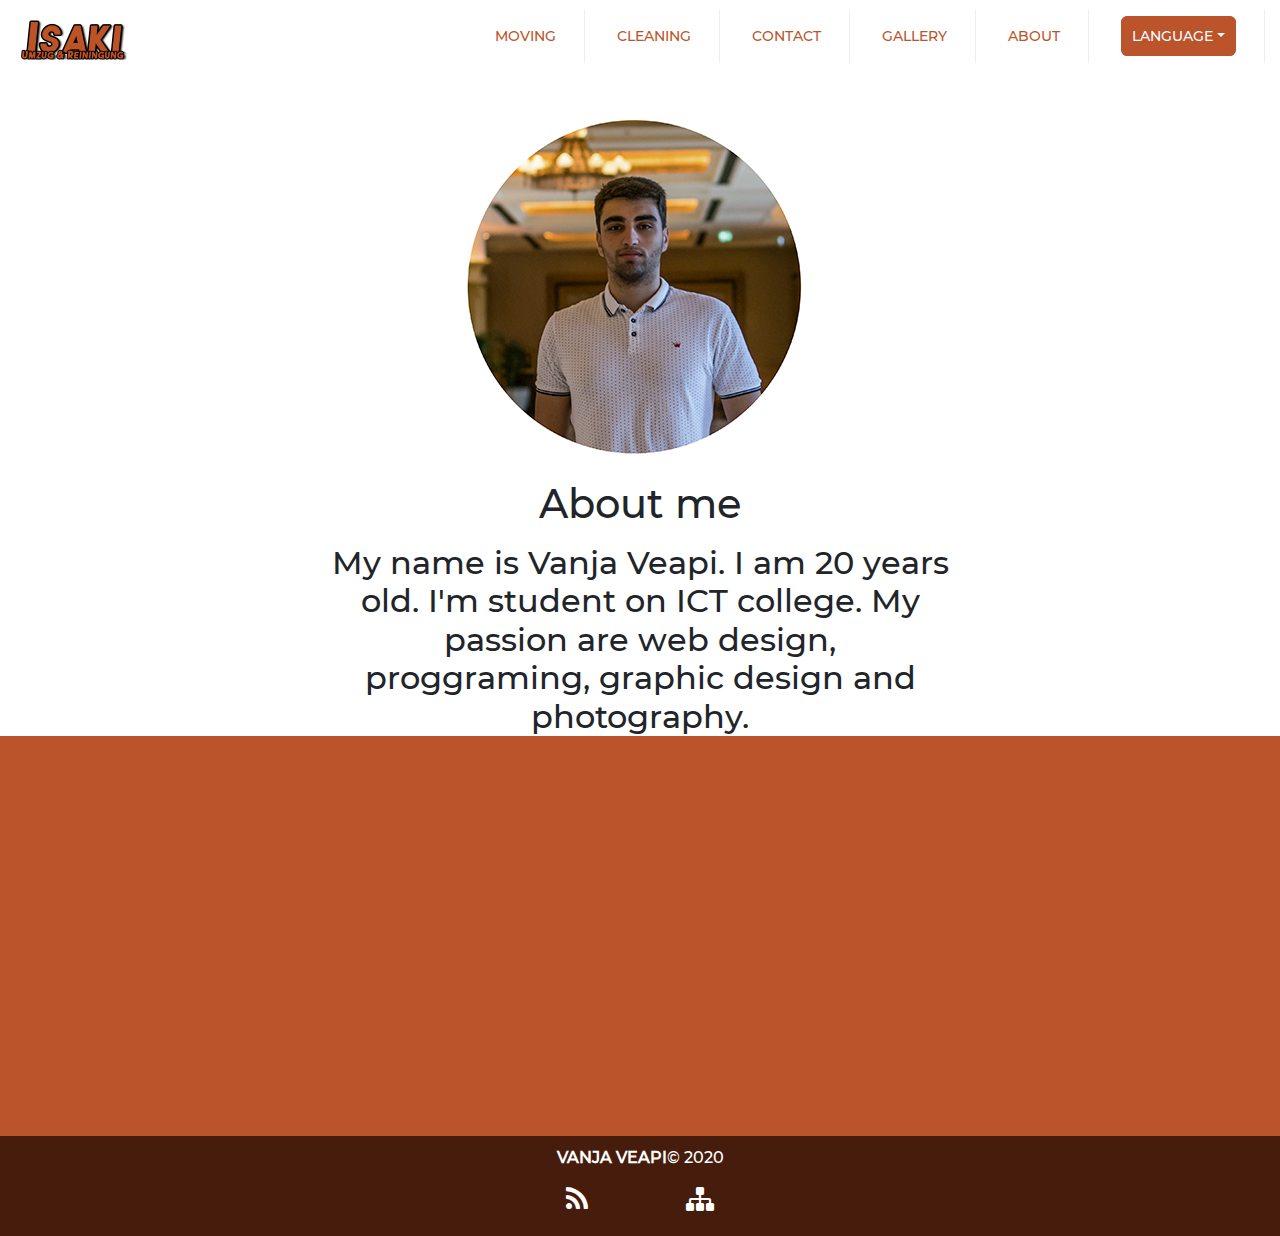
==== about.html @ 3a8596b0 "Finale" ====
<!DOCTYPE html>
<html lang="en">
<head>
    <meta charset="UTF-8">
    <meta name="viewport" content="width=device-width, initial-scale=1.0">
    <meta name="description" content="We are moving and cleaning company. Make your moving and cleaning up easier with the help of Isaki company. We offer cleaning services for houses, apartments and condominiums. Contact us today for a free quote.">
    <meta name="keywords" content="Isaki,Moving,Cleaning,House,Flat,Apartments,Switzerland">
    <meta name="author" content="Vanja Veapi">
    <meta property="og:type" content="website">
    <!--Bootstrap css css-->
    <link rel="stylesheet" href="https://stackpath.bootstrapcdn.com/bootstrap/4.5.2/css/bootstrap.min.css" integrity="sha384-JcKb8q3iqJ61gNV9KGb8thSsNjpSL0n8PARn9HuZOnIxN0hoP+VmmDGMN5t9UJ0Z" crossorigin="anonymous">
    <!--Main css-->
    <link rel="stylesheet" href="css/style.css"/>
    <!--AOS CSS-->
    <link rel="stylesheet" href="aos/aos.css"/>
    <!--Fafa css-->
    <link rel="stylesheet" href="https://cdnjs.cloudflare.com/ajax/libs/font-awesome/4.7.0/css/font-awesome.min.css"/>
    <link rel="icon" href="icon.jpg" type="image/gif" sizes="64x64">
    <title>Moving</title>
</head>
<body>
    <!--Header-->
    <a href="#top-header1"><i onclick="topFunction()" id="myButton" class="fa fa-chevron-up m-auto text-center" title="Go to top"></i></a>
    <header class="container-fluid font bg-white">
        <div class="row justify-content-end align-items-center">
            <div class="col-lg-4">
                <img src="img/logo.png" alt="logo site" width="120">
            </div>
            <div class="col-lg-8 d-flex justify-content-end pt-2">
                <div class="dropdown">
                    <button class="btn btn-warning text-white m-2 d-none d-block d-sm-block d-md-block d-lg-none" type="button" id="dropdownMenuButton" data-toggle="dropdown" aria-haspopup="true" aria-expanded="false">
                        <i class="fa fa-bars size"></i>
                    </button>
    
                    <div class="dropdown-menu" aria-labelledby="dropdownMenuButton">
                    <ul>
    
                    </ul>
                        <li><a class="dropdown-item text-uppercase" href="#top-header">Home</a></li>
                        <li><a class="dropdown-item text-uppercase" href="#moving">Moving</a></li>
                        <li><a class="dropdown-item text-uppercase" href="cleaning.html">Cleaning</a></li>
                        <li><a class="dropdown-item text-uppercase" href="#forma">Contact</a></li>
                        <li><a class="dropdown-item text-uppercase" href="#gallery">Gallery</a></li>
                        <li><a class="dropdown-item text-uppercase" href="#"><img src="img/eng-ico.png" alt="English language"/>English</a></li>
                        <li><a class="dropdown-item text-uppercase" href="index.html"><img src="img/ch-ico.png" alt="Deutsch lang"/>German</a></li>
                    </div>
                </div>
                <!--Navigacija-->
                <div class="collapse navbar-collapse d-none d-md-none d-lg-block" id="navbarSupportedContent" aria-labelledby="dropdownMenuButton">
                <ul class="d-flex align-items-center justify-content-end ul-font">
                    <li class="nav-link pad"><a href="#moving" class="text-warning text-uppercase">Moving</a></li><!--Moving-->
                    <li class="nav-link pad"><a href="cleaning.html" class="text-warning text-uppercase">Cleaning</a></li><!--Cleaning-->
                    <li class="nav-link pad"><a href="#forma" class="text-warning text-uppercase">Contact</a></li><!--Kontakt-->
                    <li class="nav-link pad"><a href="#gallery" class="text-warning text-uppercase">Gallery</a></li>
                    <li class="nav-link pad"><a href="about.html" class="text-warning text-uppercase">About</a></li><!--Home-->
                    <div class="dropdown">
                        <li class="nav-link pad"><a class="dropdown-toggle text-white bg-warning text-uppercase rounded" href="#" role="button" id="dropdownMenuLink" data-toggle="dropdown" aria-haspopup="true" aria-expanded="false">Language</a><!--Data toggle = "dropdown"-->
                        <div class="dropdown-menu" aria-labelledby="dropdownMenuLink">
                            <a class="dropdown-item text-uppercase" href="#"><img src="img/eng-ico.png" alt="English language"/>English</a>
                            <a class="dropdown-item text-uppercase" href="index.html"><img src="img/ch-ico.png" alt="Deutsch lang"/>German</a>
                        </div>
                        </li>
                    </div>
                </ul>
                </div>
                
                <!--Navigacija-->
            </div> 
        </div>
        
    </header>
    <!--Header End-->
    <!-- About -->
    <div id="about" class="container-fluid d-flex justify-content-center">
        <div class="row">
            <div class="col-lg-12 d-flex justify-content-center">
                <img src="img/profilna.png" alt="vanja"/>
            </div>
            <div id="opis" class="col-lg-12">
                <h1 class="text-center mb-3">
                    About me
                </h1>

                <p class="h2 w-50 text-center m-auto">My name is Vanja Veapi. I am 20 years old. I'm student on ICT college. My passion are web design, proggraming, graphic design and photography.</p>
            </div>
        </div>
        
    </div>
<!--Footer-->
<div class="togehter container-fluid">
    <div id="info" class="container-fluid d-flex justify-content-around align-items-center flex-wrap w-100 bg-warning">
        <div id="links" data-aos="zoom-in">
            <p class="h2 text-white pb-5 pt-sm-4 kont">Contact</p>
            <ul>
                <li class="pb-3"><a class="special h5 text-white" href="mailto:vanja.veapi@gmail.com">E-mail:</a><a href="mailto:vanja.veapi@gmail.com" class="drugi h5 ml-2 text-primary">vanja.veapi@gmail.com</a></li>
                <li class="pb-3"><a class="special h5 text-white" href="#">Mobile phone:</a><a href="#" class="drugi h5 ml-2 text-primary">076 824 23 33</a></li>
                <li class="pb-3"><a class="special h5 text-white" href="https://www.facebook.com/vanja.veapi/">Facebook:</a><a href="https://www.facebook.com/vanja.veapi/" class="drugi h5 ml-2 text-primary">Isaki Umzug & Reiningung</a></li>
            </ul>
        </div>
        <div id="location" class="pt-2" data-aos="zoom-in">
            <iframe src="https://www.google.com/maps/embed?pb=!1m18!1m12!1m3!1d983.7157320650256!2d8.264692580261254!3d47.3502808441006!2m3!1f0!2f0!3f0!3m2!1i1024!2i768!4f13.1!3m3!1m2!1s0x4790112106aca43d%3A0x974a3cd345136a2c!2zUmluZ3N0cmFzc2UgNiwgNTYxMCBXb2hsZW4sINCo0LLQsNGY0YbQsNGA0YHQutCw!5e0!3m2!1ssr!2srs!4v1587584736918!5m2!1ssr!2srs" frameborder="0" allowfullscreen=""></iframe>
        </div>
    </div>
    <footer class="d-flex justify-content-center align-items-center container-fluid text-white">
        <div class="row">
            <p class="h6 col-12 d-flex justify-content-center"><strong class="text-uppercase">Vanja Veapi</strong> &copy; 2020</p>
            <div class="container justify-content-around col-12 d-flex justify-content-center mt-3 h3">
                    <a href="rss.xml"><i class="fa fa-rss text-white" aria-hidden="true"></i></a>
                    <a href="sitemap.xml"><i class="fa fa-sitemap text-white" aria-hidden="true"></i></a>
            </div>
        </div>
    </footer>
</div>
<!--EndFooter-->
<script src="https://code.jquery.com/jquery-3.5.1.slim.min.js" integrity="sha384-DfXdz2htPH0lsSSs5nCTpuj/zy4C+OGpamoFVy38MVBnE+IbbVYUew+OrCXaRkfj" crossorigin="anonymous"></script>
<script src="https://cdn.jsdelivr.net/npm/popper.js@1.16.1/dist/umd/popper.min.js" integrity="sha384-9/reFTGAW83EW2RDu2S0VKaIzap3H66lZH81PoYlFhbGU+6BZp6G7niu735Sk7lN" crossorigin="anonymous"></script>
<script src="https://stackpath.bootstrapcdn.com/bootstrap/4.5.2/js/bootstrap.min.js" integrity="sha384-B4gt1jrGC7Jh4AgTPSdUtOBvfO8shuf57BaghqFfPlYxofvL8/KUEfYiJOMMV+rV" crossorigin="anonymous"></script>
<script src="js/main.js"></script>
<script src="aos/aos.js"></script>
<script type="text/javascript">
    AOS.init({
        duration: 3000,
    });
</script>
</body>
</html>
---- css/style.css ----
*
{
    margin: 0;
    padding: 0;
}
@font-face
{
    font-family: myFirstFont;
    src:url(../font/Montserrat-Medium.ttf);
}

:root
{
    --main-color: #bb542b;
}

html 
{
    scroll-behavior: smooth;
}
body
{
    font-family: myFirstFont;
}
li
{
    list-style-type: none;
}
.row
{
    margin-left: 0 !important;
    margin-right: 0 !important;
    flex-wrap: nowrap;
}
#moving .row, footer .row
{
    flex-wrap: wrap !important;
}
a:hover
{
    text-decoration: none;
}
#myButton:hover 
{
    background-color: rgba(255, 255, 255, 0.3);
    color: var(--main-color);
}
#myButton 
{
    border: 2px solid #ffffff;
    display: none;
    width: 59px;
    color: #ffffff;
    position: fixed;
    bottom: 20px;
    right: 30px;
    z-index: 99;
    background-color: rgba(187,84,43,0.9);
    border-radius: 50%;
    height: 59px;
    padding: 5px;
    font-size: 35px;
}

.ul-font
{
    font-size: 14px;
}
li a:hover 
{
    border-bottom: 1px solid rgba(187, 84, 43, 0.9);
}

a, a.text-warning:hover
{
    color: var(--main-color) !important;
    text-decoration: none;
}

.text-warning
{
    color: var(--main-color) !important;
}

.bg-warning
{
    background-color: var(--main-color) !important;
    border: 1px solid var(--main-color);
    background-color: var(--main-color);
    padding: 10px;
    transition: 0.3s;
}
a.bg-warning:hover
{
    background-color: #fff !important;
    text-decoration: none !important;
    color: var(--main-color) !important;
}
.button 
{
    border: 1px solid var(--main-color);
    background-color: var(--main-color);
    padding: 10px;
    transition: 0.3s;
}
.button:hover
{
    background-color: #fff;
    color: var(--main-color) !important;
    text-decoration: none;
}
.pad 
{
    border-right: 1px solid rgba(231, 231, 231,0.7);
    padding: 1rem 2em 1rem 2rem;
}
.dropdown-item 
{
    display: block;
    width: 100%;
    padding: .25rem 1.5rem !important;
    clear: both;
    font-weight: 400;
    color: #212529;
    text-align: inherit;
    white-space: nowrap;
    background-color: transparent;
    border: 0;
}
.dropdown-item:hover, .dropdown-item:focus 
{
    color: var(--main-color);
    background-color: rgba(243, 243, 243, 0.788);
    border-bottom: none;
}
.slider
{
    width: 100%;
    height: 800px;
    background-image: url(../img/kombi.jpeg);
    background-position: center;
    background-repeat: no-repeat;
    background-size: cover;
}
.block 
{
    border-radius: 7px;
    padding-top: 4%;
    width: 600px;
    height: 320px;
    margin-left: 20px;
    background-color: rgba(255, 255, 255, 0.9);
}
.btn-warning, .btn-warning:active
{
    background-color: var(--main-color) !important;
    color: #fff !important;
}
.btn-warning:hover
{
    background-color: #a14623 !important;
    color: #fff !important;
}
.size
{
    font-size:40px !important;
}
div.show:nth-child(2) 
{
    transform: translate3d(-90px, 63px, 0px) !important;
}
.planning 
{
    height: auto;
    padding: 40px 0;
    border-bottom: 0.1px solid var(--main-color);
}
#navbarSupportedContent .dropdown-menu
{
    transform: translate3d(26px, 49px, 0px)  !important;
}
.left-block
{
    width: 35%;
    text-align: left;
}
.left-block h3
{
    font-size: 25px;
}
.right-block
{
    border-radius: 15px;
    width: 35%;
    height: 450px;
    background-color: rgba(231, 231, 231,0.7);
}
.fafa-class
{
    background-image: url("../img/boxen.jpg");
    height: 800px;
    background-repeat: no-repeat;
    background-size: cover;
    background-attachment: fixed;
    background-position: center;
}
.fafa-right
{
    width: 50%;
    height: 800px;
    background-color: #ffffff;
    float: right;
    background-size: cover;
    background-repeat: no-repeat;
    right: 0;
    text-align: center;
}
.fafa-frame
{
    width: 95%;
    margin-top: 10%;
    margin-right: 50%;
    height: 87%;
    right: 0;
}
.fafa-frame i
{
    font-size: 64px;
    margin-top: 10%;
    margin-left: auto;
    margin-right: auto;
    color: var(--main-color);
}
.h-fafa-same
{
    font-size: 23px;
    font-weight: bold;
    font-family: myFirstFont;
}
.p-fafa-same
{
    font-weight: 100;
    font-size: 15px;
    text-align: center;
    font-family: myFirstFont;
}
.m-22
{
    margin: 22rem !important;
}
.row
{
    margin-left: 0 !important;
    margin-right: 0 !important;
}
.rounded
{
    border-radius: .4rem !important;
}
#info
{
    height: auto;
    padding-bottom: 30px;
    height: 400px;
}
.container-fluid
{
    padding-right: 0;
    padding-left: 0;
}
iframe
{
    width: 600px; 
    height:300px;
}
footer
{
    height: 100px;
    background-color: #461d0d;
}
i
{
    transition: 0.3s;
}
footer i:hover
{
    color: var(--main-color) !important;
}
a.text-primary
{
    color: #0489f5 !important;
}
footer .h6, footer p
{
    margin-bottom: 0;
}
#about .row
{
    flex-wrap: wrap !important;
}
@media screen and (max-width: 992px)
{
    .left-block
    {
        width: 70%;
        padding-bottom: 5%;
    }
    .right-block
    {
        width: 100%;
    }
    .right-block h4
    {
        font-size: 40px;
    }
    .right-block p
    {
        font-size: 30px;
    }
    .fafa-frame
    {
        height: auto;
    }
}
textarea
{
    padding-left: 11px;
    border-radius: 7px;
}
.poz
{
    width: 65%;
    padding-bottom: 5%;
}
@media screen and (max-width: 992px)
{
    #forma
    {
        padding-top: 40%;
    }
    iframe
    {
        width: 570px;
    }
    #info
    {
        height: auto;
    }
}
@media screen and (max-width: 735px)
{
    #forma
    {
        padding-top: 57%;
    }
}
@media screen and (max-width: 642px)
{
    .block
    {
        border-radius: 0;
        width: 100%;
        height: 280px;
        background-color: rgba(255, 255, 255, 1);
        margin-left: 0;
    }
    #forma
    {
        padding-top: 73%;
    }
    form
    {
        width: 100%;
    }
    iframe
    {
        width: 95%;
        height: 50%;
    }
}
@media screen and (max-width: 515px)
{
    #forma
    {
        padding-top: 104%;
    }
}
@media screen and (max-width: 470px)
{
    .block
    {
        height: 370px;
    }
    #forma
    {
        padding-top: 120%;
    }
    textarea
    {
        width: 100%;
    }
    iframe
    {
        width: 300px;
    }
}
@media screen and (max-width: 435px)
{
    #forma
    {
        padding-top: 175%;
    }
}
@media screen and (max-width: 405px)
{
    #forma
    {
        padding-top: 200%;
    }
}
@media screen and (max-width: 380px)
{
    #forma
    {
        padding-top: 260%;
    }
    .kont
    {
        text-align: center;
    }
    .h5
    {
        font-size: 1rem;
    }
    iframe
    {
        width: 225px;
    }
}
@media screen and (max-width: 310px)
{
    .block
    {
        height: 430px;
    }
    h1
    {
        font-size: 2rem;
    }
    h2
    {
        font-size: 1.5rem;
    }
    #forma
    {
        padding-top: 340%;
    }
}
@media screen and (max-width: 288px)
{
    #forma
    {
        padding-top: 380%;
    }
}
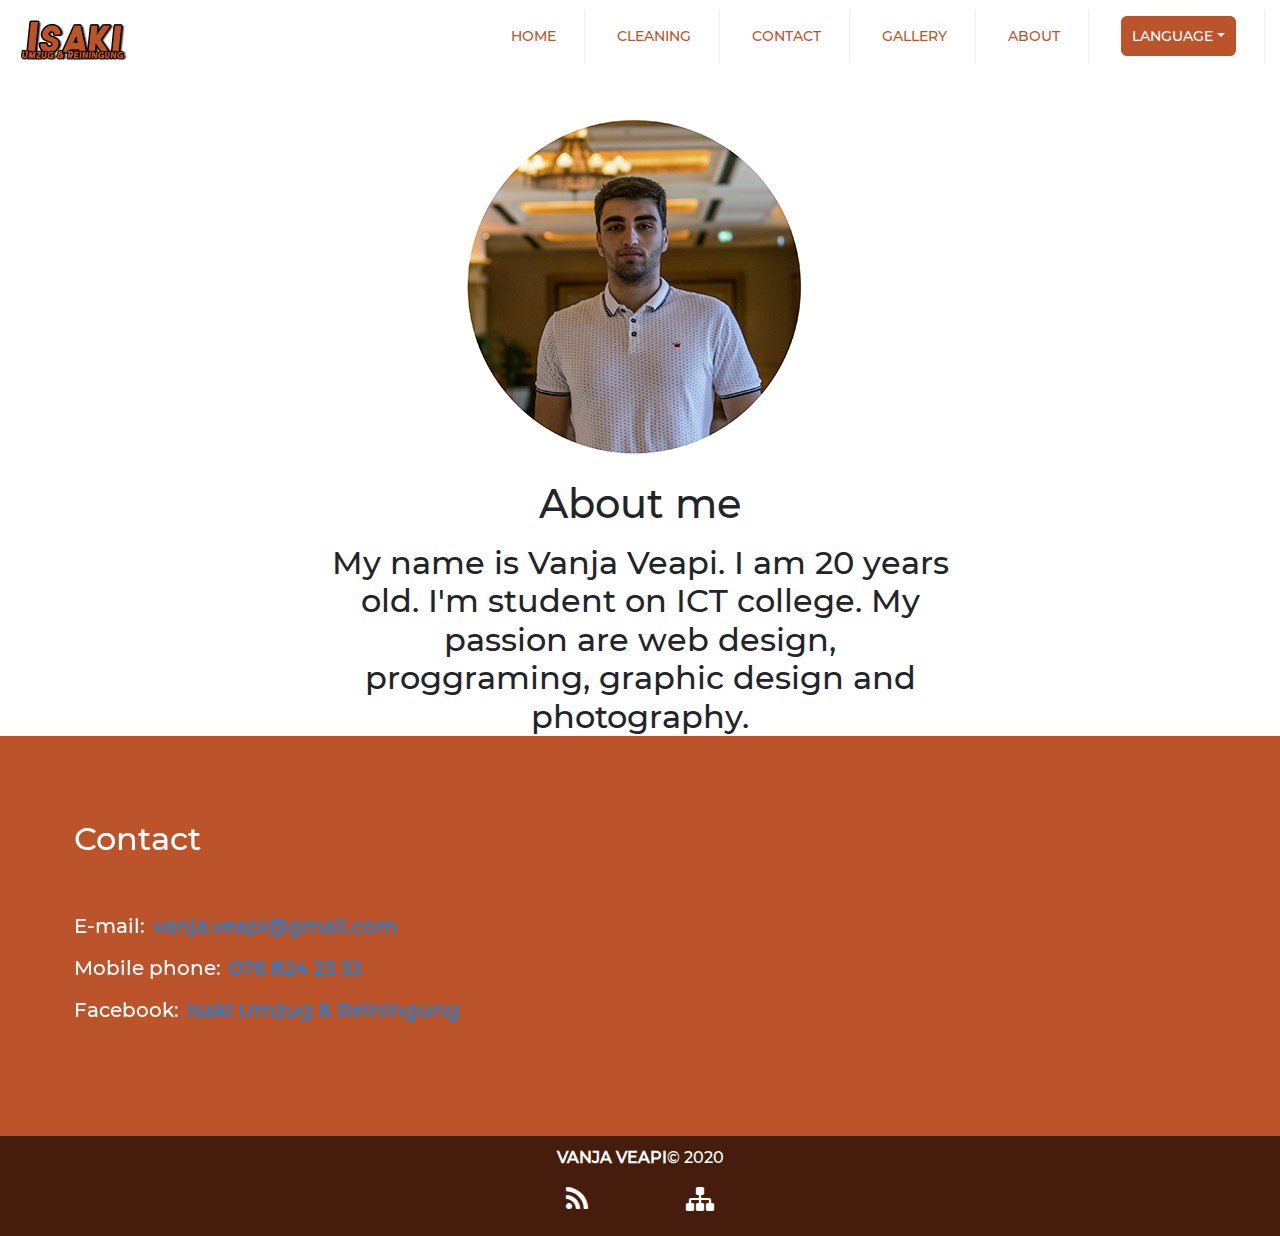
==== commit dddcc6f0: "Finale1" ====
--- a/about.html
+++ b/about.html
@@ -36,7 +36,7 @@
                     <ul>
     
                     </ul>
-                        <li><a class="dropdown-item text-uppercase" href="#top-header">Home</a></li>
+                        <li><a class="dropdown-item text-uppercase" href="index.html">Home</a></li>
                         <li><a class="dropdown-item text-uppercase" href="#moving">Moving</a></li>
                         <li><a class="dropdown-item text-uppercase" href="cleaning.html">Cleaning</a></li>
                         <li><a class="dropdown-item text-uppercase" href="#forma">Contact</a></li>
@@ -48,7 +48,7 @@
                 <!--Navigacija-->
                 <div class="collapse navbar-collapse d-none d-md-none d-lg-block" id="navbarSupportedContent" aria-labelledby="dropdownMenuButton">
                 <ul class="d-flex align-items-center justify-content-end ul-font">
-                    <li class="nav-link pad"><a href="#moving" class="text-warning text-uppercase">Moving</a></li><!--Moving-->
+                    <li class="nav-link pad"><a href="index.html" class="text-warning text-uppercase">Home</a></li><!--Moving-->
                     <li class="nav-link pad"><a href="cleaning.html" class="text-warning text-uppercase">Cleaning</a></li><!--Cleaning-->
                     <li class="nav-link pad"><a href="#forma" class="text-warning text-uppercase">Contact</a></li><!--Kontakt-->
                     <li class="nav-link pad"><a href="#gallery" class="text-warning text-uppercase">Gallery</a></li>
@@ -84,7 +84,7 @@
                 <p class="h2 w-50 text-center m-auto">My name is Vanja Veapi. I am 20 years old. I'm student on ICT college. My passion are web design, proggraming, graphic design and photography.</p>
             </div>
         </div>
-        
+
     </div>
 <!--Footer-->
 <div class="togehter container-fluid">
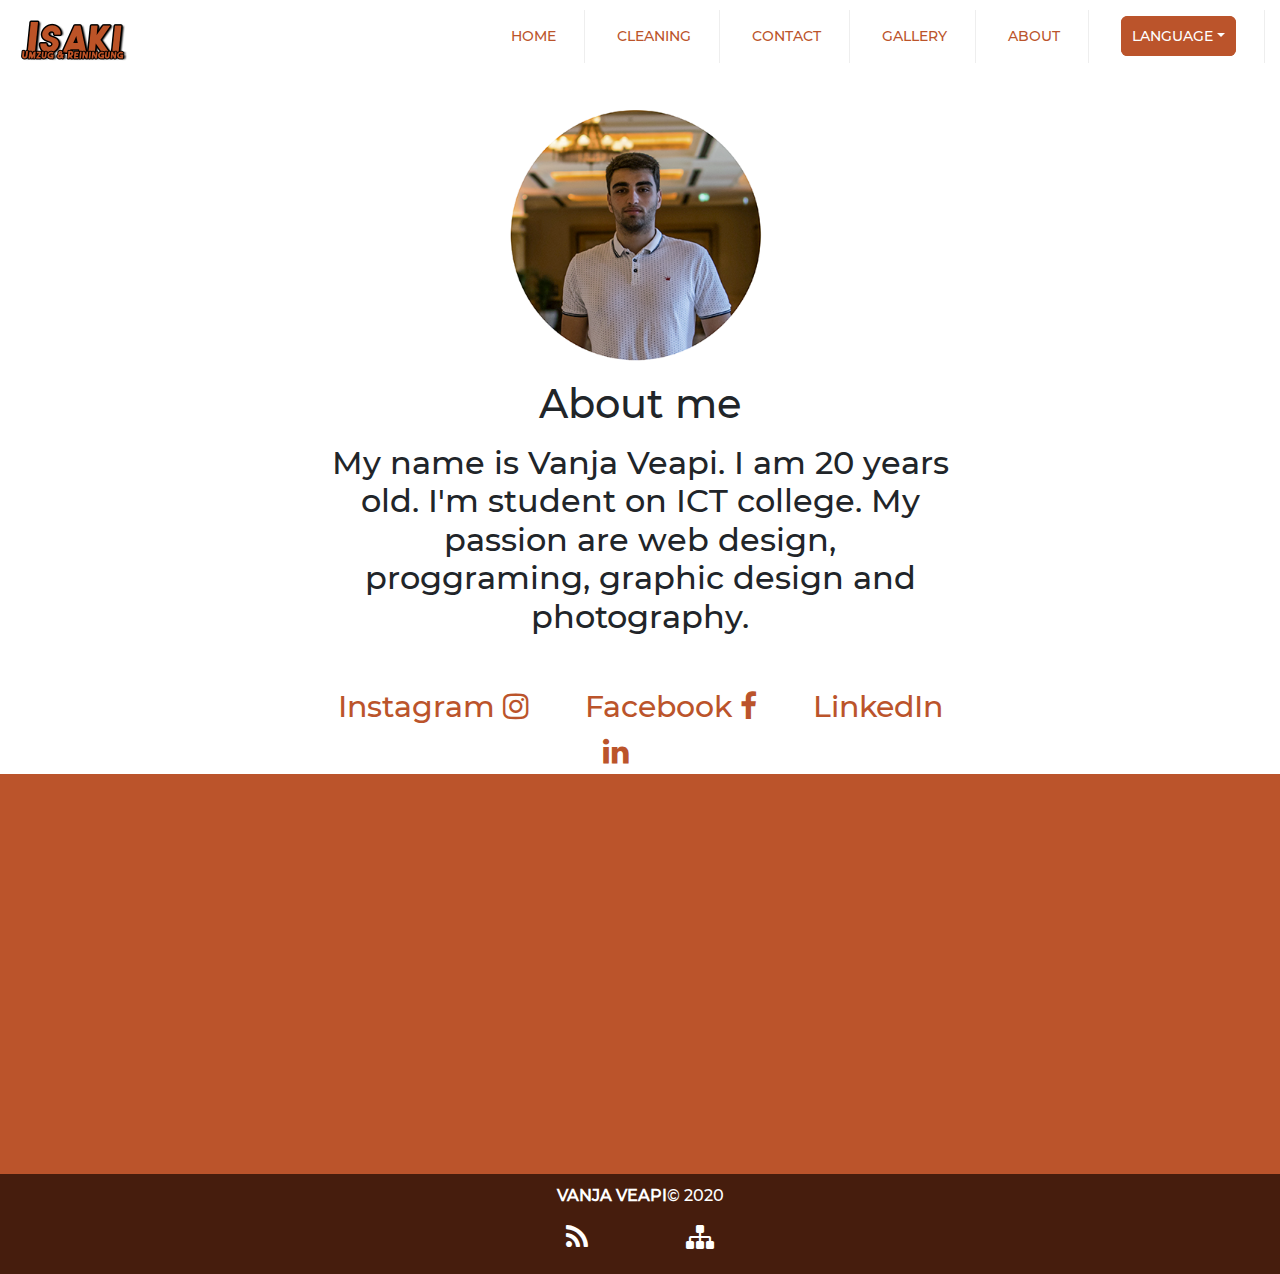
==== commit df4fff25: "Finale" ====
--- a/about.html
+++ b/about.html
@@ -71,20 +71,24 @@
     </header>
     <!--Header End-->
     <!-- About -->
-    <div id="about" class="container-fluid d-flex justify-content-center">
+    <div id="about" class="d-flex justify-content-center">
         <div class="row">
             <div class="col-lg-12 d-flex justify-content-center">
-                <img src="img/profilna.png" alt="vanja"/>
+                <img src="img/profilna.png" alt="vanja" width="300"/>
             </div>
-            <div id="opis" class="col-lg-12">
+            <div id="opis" class="col-lg-12 mb-5">
                 <h1 class="text-center mb-3">
                     About me
                 </h1>
 
                 <p class="h2 w-50 text-center m-auto">My name is Vanja Veapi. I am 20 years old. I'm student on ICT college. My passion are web design, proggraming, graphic design and photography.</p>
             </div>
+            <div id="ikonice" class="col-lg-6 text-warning text-center m-auto d-block mt-5">
+                <a href="https://www.instagram.com/vanja.veapi/" class="mr-5">Instagram <i class="fa fa-instagram" aria-hidden="true"></a></i>
+                <a href="https://www.facebook.com/vanja.veapi/" class="mr-5">Facebook <i class="fa fa-facebook" aria-hidden="true"></a></i>
+                <a href="https://www.linkedin.com/in/vanjaveapi/" class="mr-5">LinkedIn <i class="fa fa-linkedin" aria-hidden="true"></a></i>
+            </div>
         </div>
-
     </div>
 <!--Footer-->
 <div class="togehter container-fluid">
--- a/css/style.css
+++ b/css/style.css
@@ -298,6 +298,15 @@
 {
     flex-wrap: wrap !important;
 }
+#about.container-fluid
+{
+    padding-left: 15px !important;
+    padding-right: 15px !important;
+}
+#ikonice
+{
+    font-size: 30px;
+}
 @media screen and (max-width: 992px)
 {
     .left-block
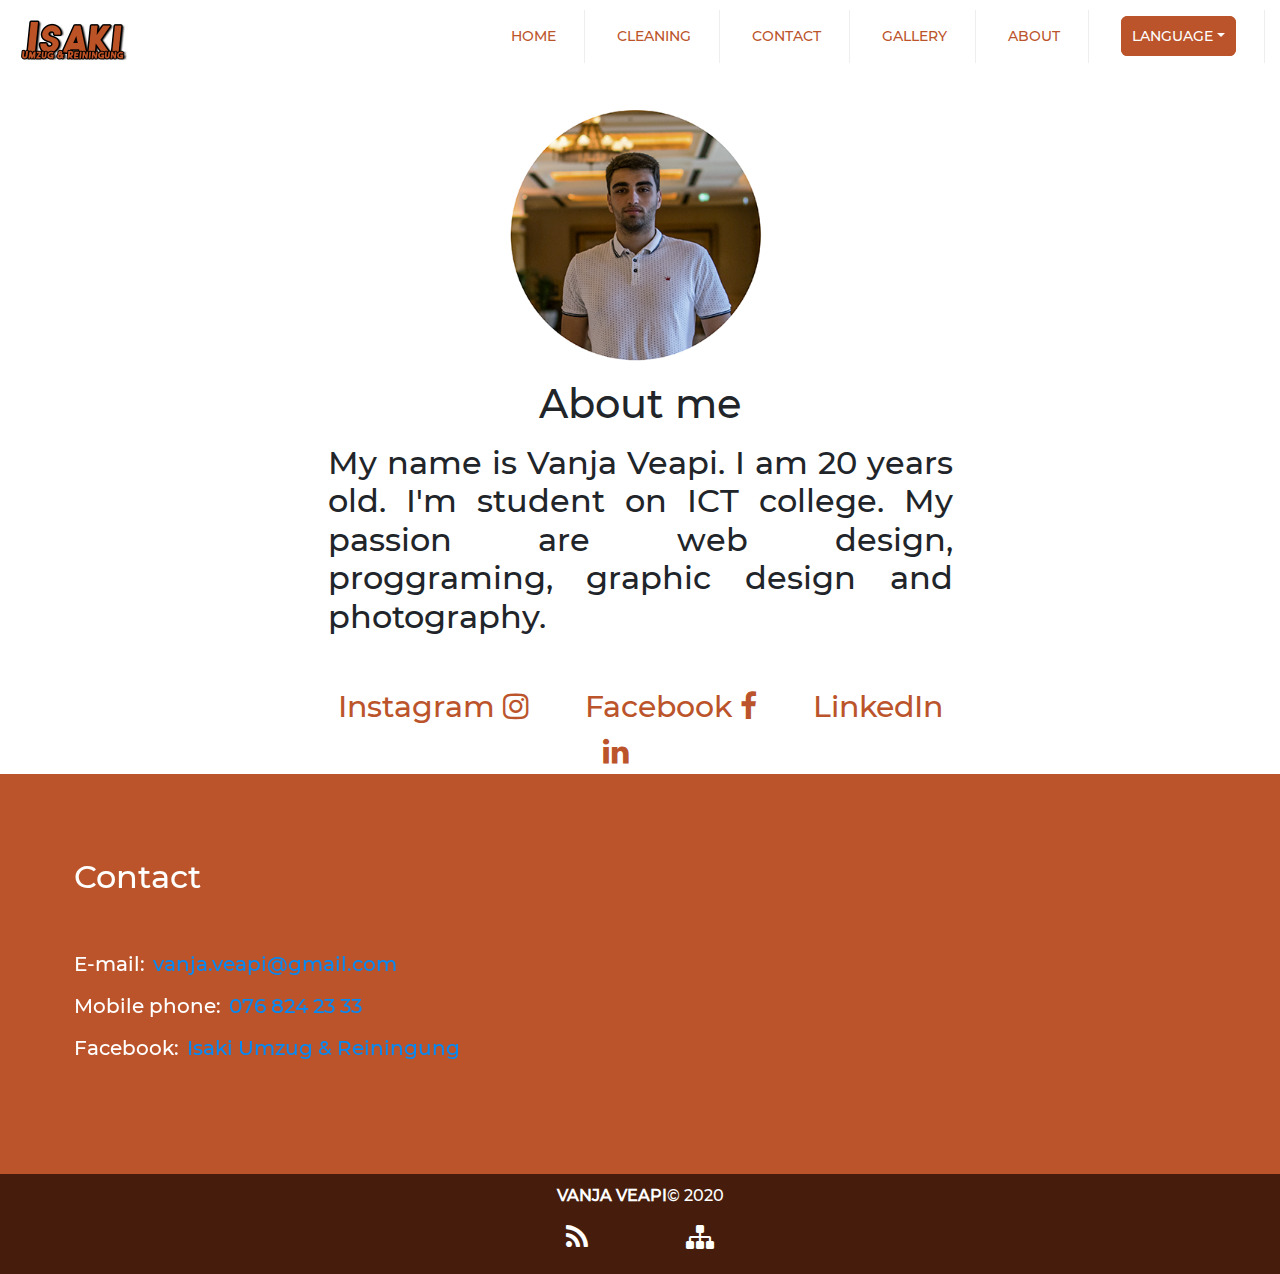
==== commit 6f21e8a3: "Pretposlednji apdetj" ====
--- a/about.html
+++ b/about.html
@@ -81,7 +81,7 @@
                     About me
                 </h1>
 
-                <p class="h2 w-50 text-center m-auto">My name is Vanja Veapi. I am 20 years old. I'm student on ICT college. My passion are web design, proggraming, graphic design and photography.</p>
+                <p class="h2 w-50 text-justify m-auto">My name is Vanja Veapi. I am 20 years old. I'm student on ICT college. My passion are web design, proggraming, graphic design and photography.</p>
             </div>
             <div id="ikonice" class="col-lg-6 text-warning text-center m-auto d-block mt-5">
                 <a href="https://www.instagram.com/vanja.veapi/" class="mr-5">Instagram <i class="fa fa-instagram" aria-hidden="true"></a></i>
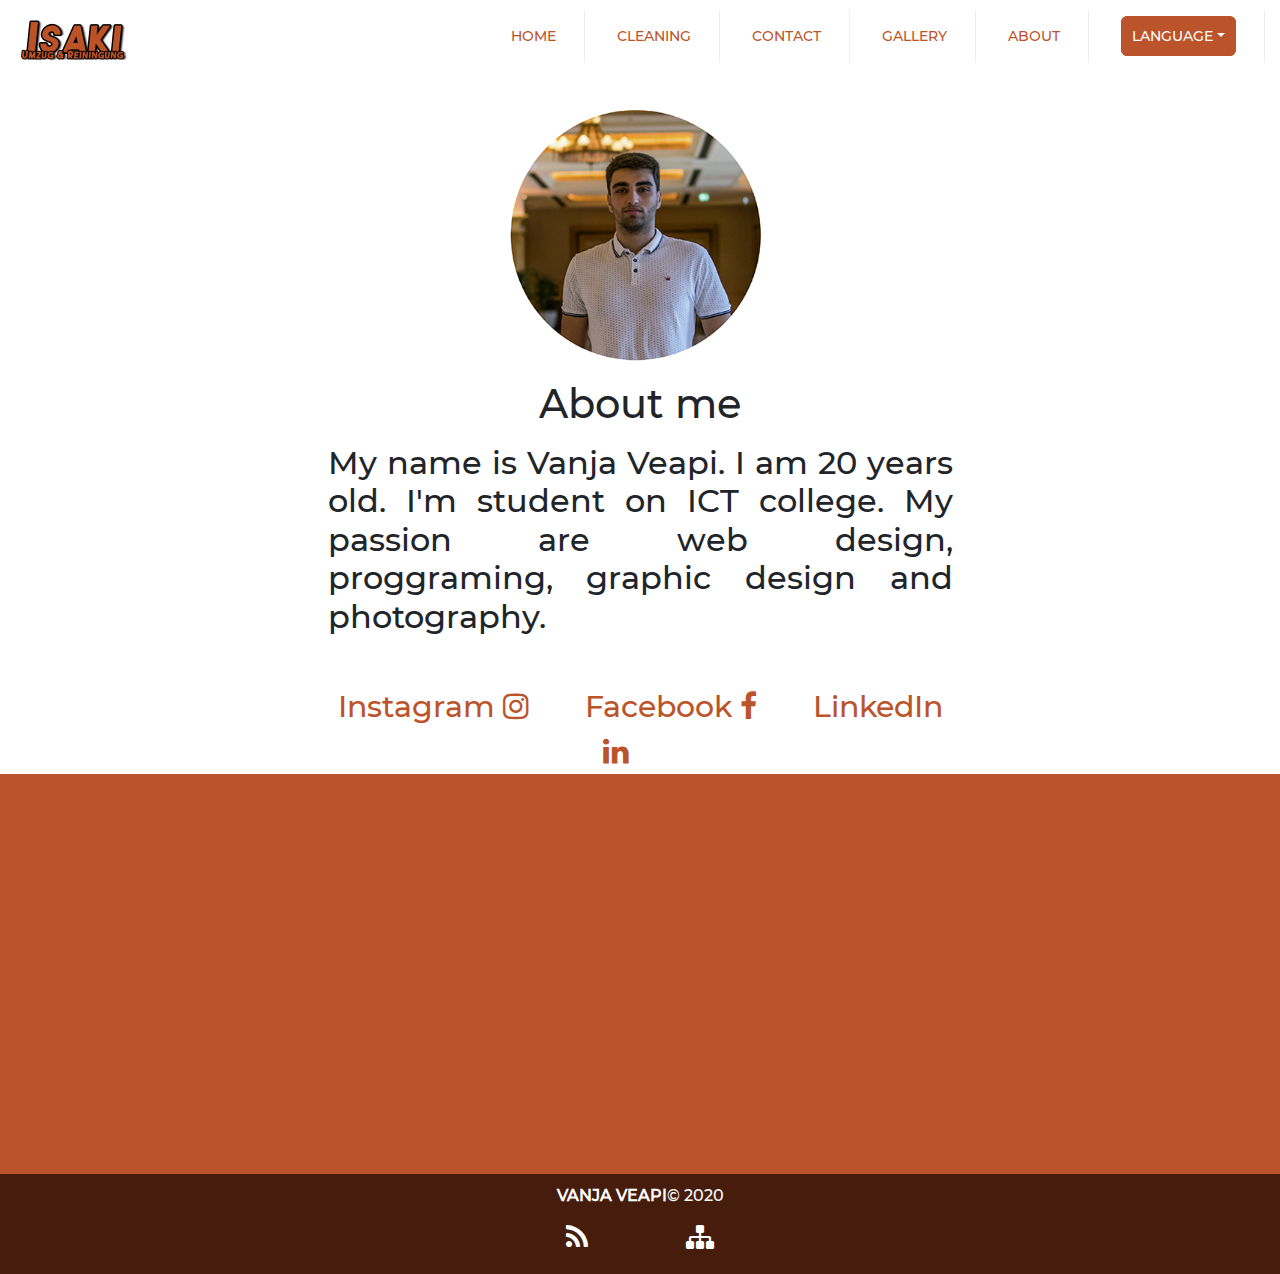
==== commit 7fc83bbe: "Finale finala" ====
--- a/about.html
+++ b/about.html
@@ -10,7 +10,7 @@
     <!--Bootstrap css css-->
     <link rel="stylesheet" href="https://stackpath.bootstrapcdn.com/bootstrap/4.5.2/css/bootstrap.min.css" integrity="sha384-JcKb8q3iqJ61gNV9KGb8thSsNjpSL0n8PARn9HuZOnIxN0hoP+VmmDGMN5t9UJ0Z" crossorigin="anonymous">
     <!--Main css-->
-    <link rel="stylesheet" href="css/style.css"/>
+    <link rel="stylesheet" href="css/style.min.css"/>
     <!--AOS CSS-->
     <link rel="stylesheet" href="aos/aos.css"/>
     <!--Fafa css-->
--- a/css/style.min.css
+++ b/css/style.min.css
@@ -0,0 +1 @@
+*{margin:0;padding:0}@font-face{font-family:myFirstFont;src:url(../font/Montserrat-Medium.ttf)}:root{--main-color:#bb542b}html{scroll-behavior:smooth}body{font-family:myFirstFont}li{list-style-type:none}.row{margin-left:0!important;margin-right:0!important;flex-wrap:nowrap}#moving .row,footer .row{flex-wrap:wrap!important}a:hover{text-decoration:none}#myButton:hover{background-color:rgba(255,255,255,.3);color:var(--main-color)}#myButton{border:2px solid #fff;display:none;width:59px;color:#fff;position:fixed;bottom:20px;right:30px;z-index:99;background-color:rgba(187,84,43,.9);border-radius:50%;height:59px;padding:5px;font-size:35px}.ul-font{font-size:14px}li a:hover{border-bottom:1px solid rgba(187,84,43,.9)}a,a.text-warning:hover{color:var(--main-color)!important;text-decoration:none}.text-warning{color:var(--main-color)!important}.bg-warning{background-color:var(--main-color)!important;border:1px solid var(--main-color);background-color:var(--main-color);padding:10px;transition:.3s}a.bg-warning:hover{background-color:#fff!important;text-decoration:none!important;color:var(--main-color)!important}.button{border:1px solid var(--main-color);background-color:var(--main-color);padding:10px;transition:.3s}.button:hover{background-color:#fff;color:var(--main-color)!important;text-decoration:none}.pad{border-right:1px solid rgba(231,231,231,.7);padding:1rem 2em 1rem 2rem}.dropdown-item{display:block;width:100%;padding:.25rem 1.5rem!important;clear:both;font-weight:400;color:#212529;text-align:inherit;white-space:nowrap;background-color:transparent;border:0}.dropdown-item:focus,.dropdown-item:hover{color:var(--main-color);background-color:rgba(243,243,243,.788);border-bottom:none}.slider{width:100%;height:800px;background-image:url(../img/kombi.jpeg);background-position:center;background-repeat:no-repeat;background-size:cover}.block{border-radius:7px;padding-top:4%;width:600px;height:320px;margin-left:20px;background-color:rgba(255,255,255,.9)}.btn-warning,.btn-warning:active{background-color:var(--main-color)!important;color:#fff!important}.btn-warning:hover{background-color:#a14623!important;color:#fff!important}.size{font-size:40px!important}div.show:nth-child(2){transform:translate3d(-90px,63px,0)!important}.planning{height:auto;padding:40px 0;border-bottom:.1px solid var(--main-color)}#navbarSupportedContent .dropdown-menu{transform:translate3d(26px,49px,0)!important}.left-block{width:35%;text-align:left}.left-block h3{font-size:25px}.right-block{border-radius:15px;width:35%;height:450px;background-color:rgba(231,231,231,.7)}.fafa-class{background-image:url(../img/boxen.jpg);height:800px;background-repeat:no-repeat;background-size:cover;background-attachment:fixed;background-position:center}.fafa-right{width:50%;height:800px;background-color:#fff;float:right;background-size:cover;background-repeat:no-repeat;right:0;text-align:center}.fafa-frame{width:95%;margin-top:10%;margin-right:50%;height:87%;right:0}.fafa-frame i{font-size:64px;margin-top:10%;margin-left:auto;margin-right:auto;color:var(--main-color)}.h-fafa-same{font-size:23px;font-weight:700;font-family:myFirstFont}.p-fafa-same{font-weight:100;font-size:15px;text-align:center;font-family:myFirstFont}.m-22{margin:22rem!important}.row{margin-left:0!important;margin-right:0!important}.rounded{border-radius:.4rem!important}#info{height:auto;padding-bottom:30px;height:400px}.container-fluid{padding-right:0;padding-left:0}iframe{width:600px;height:300px}footer{height:100px;background-color:#461d0d}footer i:hover{color:var(--main-color)!important}a.text-primary{color:#0489f5!important}footer .h6,footer p{margin-bottom:0}#about .row{flex-wrap:wrap!important}#about.container-fluid{padding-left:15px!important;padding-right:15px!important}#about a:hover{color:#0489f5!important}#ikonice{font-size:30px}@media screen and (max-width:992px){.left-block{width:70%;padding-bottom:5%}.right-block{width:100%}.right-block h4{font-size:40px}.right-block p{font-size:30px}.fafa-frame{height:auto}}textarea{padding-left:11px;border-radius:7px}.poz{width:65%;padding-bottom:5%}@media screen and (max-width:992px){#forma{padding-top:40%}iframe{width:570px}#info{height:auto}}@media screen and (max-width:735px){#forma{padding-top:57%}}@media screen and (max-width:642px){.block{border-radius:0;width:100%;height:280px;background-color:#fff;margin-left:0}#forma{padding-top:73%}form{width:100%}iframe{width:95%;height:50%}}@media screen and (max-width:515px){#forma{padding-top:104%}}@media screen and (max-width:470px){.block{height:370px}#forma{padding-top:120%}textarea{width:100%}iframe{width:300px}}@media screen and (max-width:435px){#forma{padding-top:175%}}@media screen and (max-width:405px){#forma{padding-top:200%}}@media screen and (max-width:380px){#forma{padding-top:260%}.kont{text-align:center}.h5{font-size:1rem}iframe{width:225px}}@media screen and (max-width:310px){.block{height:430px}h1{font-size:2rem}h2{font-size:1.5rem}#forma{padding-top:340%}}@media screen and (max-width:288px){#forma{padding-top:380%}}